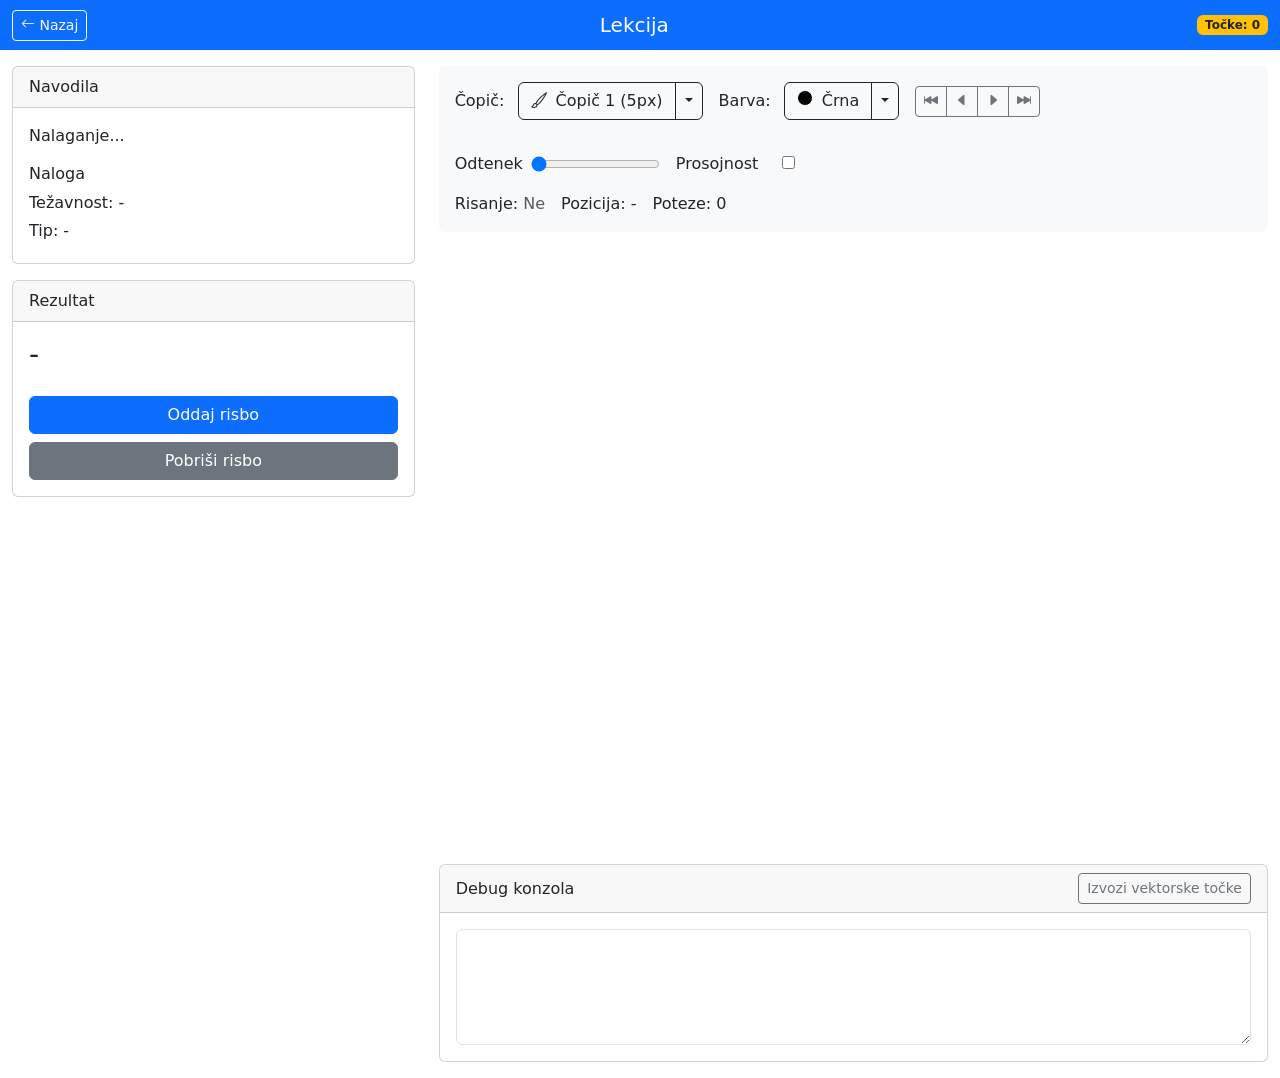
==== frontend/lesson.html @ 74f15148 "Fixed issue with opacity overlapping" ====
<!DOCTYPE html>
<html lang="sl">
<head>
    <meta charset="UTF-8">
    <meta name="viewport" content="width=device-width, initial-scale=1.0">
    <title>Učenje risanja</title>
    <link href="https://cdn.jsdelivr.net/npm/bootstrap@5.3.0/dist/css/bootstrap.min.css" rel="stylesheet">
    <link href="https://cdn.jsdelivr.net/npm/bootstrap-icons@1.10.0/font/bootstrap-icons.css" rel="stylesheet">
    <link rel="stylesheet" href="style.css">
</head>
<body>
<nav class="navbar navbar-dark bg-primary">
    <div class="container-fluid">
        <a href="index.html" class="btn btn-outline-light btn-sm">
            <i class="bi bi-arrow-left"></i> Nazaj
        </a>
        <span class="navbar-brand mb-0 h1" id="lessonTitle">Lekcija</span>
        <div class="badge bg-warning text-dark">
            Točke: <span id="totalPointsDisplayLesson">0</span>
        </div>
    </div>
</nav>

<div class="container-fluid my-3">
    <div class="row">
        <!-- LEVI STOLPEC -->
        <div class="col-md-4">
            <div class="card mb-3">
                <div class="card-header">
                    Navodila
                </div>
                <div class="card-body">
                    <p id="lessonText" class="mb-3">Nalaganje...</p>

                    <h6 id="taskName">Naloga</h6>
                    <p class="mb-1">Težavnost: <span id="taskDifficulty">-</span></p>
                    <p class="mb-1">Tip: <span id="taskType">-</span></p>
                </div>
            </div>

            <div class="card">
                <div class="card-header">
                    Rezultat
                </div>
                <div class="card-body">
                    <h3 id="scoreValue">-</h3>
                    <div id="hintsContainer"></div>
                    <button id="submitBtn" class="btn btn-primary mt-3 w-100">Oddaj risbo</button>
                    <button id="clearBtn" class="btn btn-secondary mt-2 w-100">Pobriši risbo</button>
                </div>
            </div>
        </div>

        <!-- DESNI STOLPEC -->
        <div class="col-md-8">
            <div class="toolbar mb-3 p-3 bg-light rounded">
                <div class="row g-3 align-items-center">

                    <!-- ČOPIČI: ikona + dropdown -->
                    <div class="col-auto">
                        <label class="form-label mb-0 me-2">Čopič:</label>
                        <div class="btn-group" id="brushSelectorGroup">
                            <button type="button" class="btn btn-outline-dark" id="currentBrushButton" title="Izbran čopič">
                                <i class="bi bi-brush"></i>
                                <span id="currentBrushLabel" class="ms-1">Čopič 1 (5px)</span>
                            </button>
                            <button type="button" class="btn btn-outline-dark dropdown-toggle dropdown-toggle-split"
                                    id="brushDropdownToggle"
                                    data-bs-toggle="dropdown" aria-expanded="false">
                                <span class="visually-hidden">Spremeni čopič</span>
                            </button>
                            <ul class="dropdown-menu dropdown-menu-dark" id="brushDropdownMenu"></ul>
                        </div>
                    </div>

                    <!-- BARVE: ikona + dropdown -->
                    <div class="col-auto">
                        <label class="form-label mb-0 me-2">Barva:</label>
                        <div class="btn-group" id="colorSelectorGroup">
                            <button type="button" class="btn btn-outline-dark" id="currentColorButton" title="Izbrana barva">
                                <span id="currentColorSwatch"
                                      style="display:inline-block;width:16px;height:16px;border-radius:50%;
                                             border:1px solid #fff;background:#000;"></span>
                                <span id="currentColorLabel" class="ms-1">Črna</span>
                            </button>
                            <button type="button" class="btn btn-outline-dark dropdown-toggle dropdown-toggle-split"
                                    id="colorDropdownToggle"
                                    data-bs-toggle="dropdown" aria-expanded="false">
                                <span class="visually-hidden">Spremeni barvo</span>
                            </button>
                            <ul class="dropdown-menu dropdown-menu-dark" id="colorDropdownMenu"></ul>
                        </div>
                    </div>

                    <!-- UNDO / REDO GUMBI -->
                    <div class="col-auto">
                        <div class="btn-group" role="group" aria-label="Undo/redo">
                            <button type="button" class="btn btn-outline-secondary btn-sm" id="btnFastRewind" title="Fast rewind (ena poteza nazaj)">
                                <i class="bi bi-skip-backward-fill"></i>
                            </button>
                            <button type="button" class="btn btn-outline-secondary btn-sm" id="btnRewind" title="Rewind (ena točka nazaj)">
                                <i class="bi bi-caret-left-fill"></i>
                            </button>
                            <button type="button" class="btn btn-outline-secondary btn-sm" id="btnForward" title="Forward (ena točka naprej)">
                                <i class="bi bi-caret-right-fill"></i>
                            </button>
                            <button type="button" class="btn btn-outline-secondary btn-sm" id="btnFastForward" title="Fast forward (ena poteza naprej)">
                                <i class="bi bi-skip-forward-fill"></i>
                            </button>
                        </div>
                    </div>
                    
                    <div class="row align-items-center g-3">
                        <div class="col-auto d-flex align-items-center">
                            <label class="form-label mb-0 me-2">Odtenek</label>
                                <input type="range" id="hueSlider" min="0" max="360" value="0">
                        </div>
                        <div class="col-auto d-flex align-items-center">
                            <label class="form-label mb-0 me-2">Prosojnost</label>
                                <input type="range" id="opacitySlider" min="0" max="1" step="0.01" value="1">
                        </div>        
                        <div class="col-auto">
                                <input type="checkbox" id="useOpacity">
                        </div>
                    </div>
                    

                    <div class="col-auto">
                        <span>Risanje: <span id="drawingStatus" class="text-muted">Ne</span></span>
                    </div>
                    <div class="col-auto">
                        <span>Pozicija: <span id="positionText">-</span></span>
                    </div>
                    <div class="col-auto">
                        <span>Poteze: <span id="strokeCount">0</span></span>
                    </div>
                </div>
            </div>

            <div class="canvas-wrapper position-relative d-flex justify-content-center align-items-center">
                <div id="guideLayer" class="position-absolute" style="pointer-events:none; opacity:0.25;"></div>
                <!-- Canvas za risanje -->
                <canvas id="drawingCanvas" width="800" height="600"></canvas>
            </div>

            <!-- DEBUG KONZOLA -->
            <div class="card mt-3">
                <div class="card-header d-flex justify-content-between align-items-center">
                    <span>Debug konzola</span>
                    <button type="button" class="btn btn-sm btn-outline-secondary" id="btnExportHistory">
                        Izvozi vektorske točke
                    </button>
                </div>
                <div class="card-body">
                    <textarea id="debugConsole" class="form-control" rows="5" readonly
                              style="font-family: monospace; font-size: 0.85rem;"></textarea>
                </div>
            </div>
            <!-- KONEC DEBUG KONZOLE -->
        </div>
    </div>
</div>

<script src="https://cdn.jsdelivr.net/npm/bootstrap@5.3.0/dist/js/bootstrap.bundle.min.js"></script>

<script src="config.js"></script>

<script src="courses/courses.js"></script>
<script src="courses/tasks.js"></script>

<script src="drawing/brushes.js"></script>
<script src="drawing/canvas.js"></script>
<script src="drawing/tracing.js"></script>
<script src="drawing/colors.js"></script>

<script src="app.js"></script>
</body>
</html>
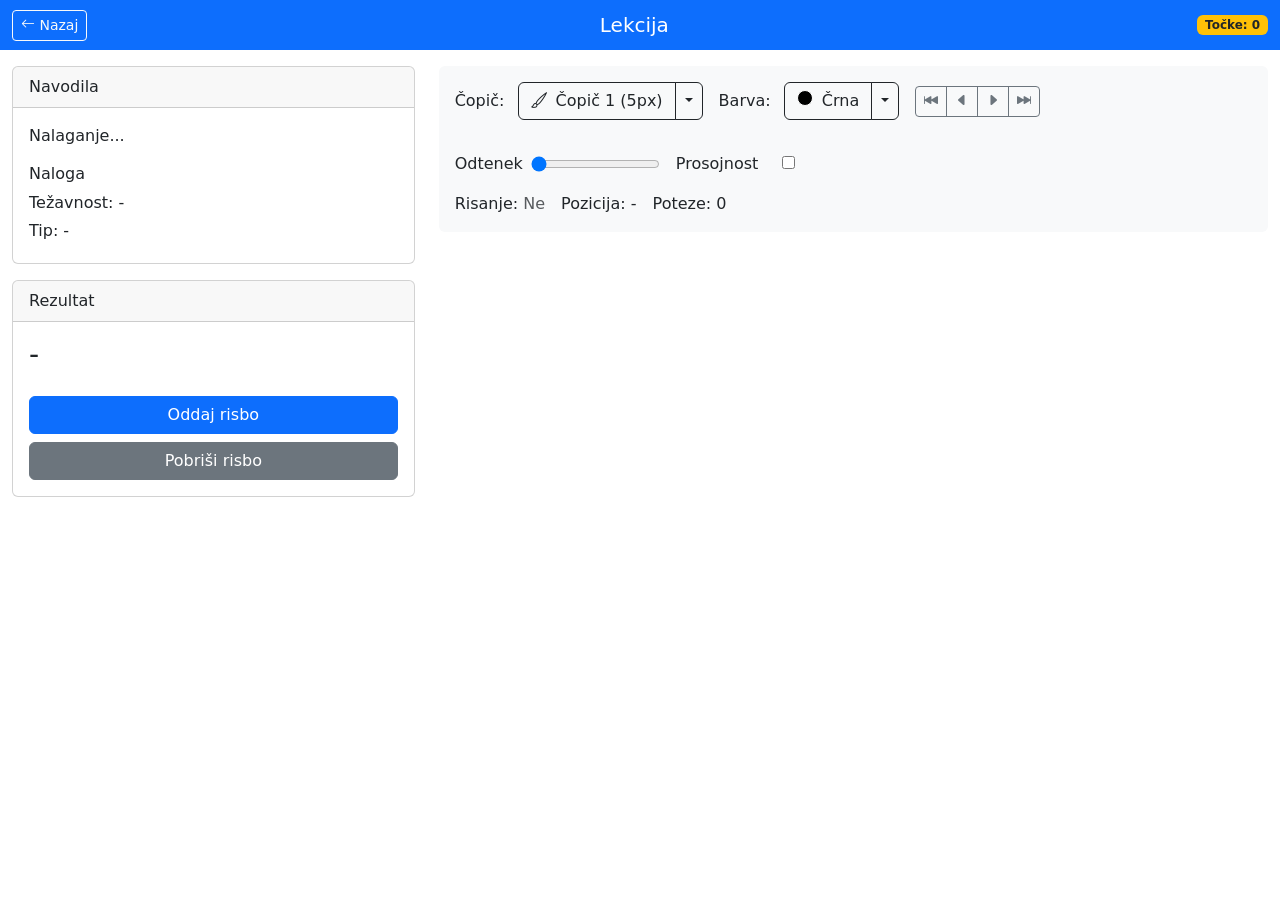
==== commit 2234f714: "Merge branch 'pro' into feature/shadowing" ====
--- a/frontend/lesson.html
+++ b/frontend/lesson.html
@@ -30,9 +30,10 @@
                     Navodila
                 </div>
                 <div class="card-body">
-                    <p id="lessonText" class="mb-3">Nalaganje...</p>
+                    <p id="taskInstructions" class="mb-3">Nalaganje...</p>
 
                     <h6 id="taskName">Naloga</h6>
+
                     <p class="mb-1">Težavnost: <span id="taskDifficulty">-</span></p>
                     <p class="mb-1">Tip: <span id="taskType">-</span></p>
                 </div>
@@ -143,20 +144,6 @@
                 <canvas id="drawingCanvas" width="800" height="600"></canvas>
             </div>
 
-            <!-- DEBUG KONZOLA -->
-            <div class="card mt-3">
-                <div class="card-header d-flex justify-content-between align-items-center">
-                    <span>Debug konzola</span>
-                    <button type="button" class="btn btn-sm btn-outline-secondary" id="btnExportHistory">
-                        Izvozi vektorske točke
-                    </button>
-                </div>
-                <div class="card-body">
-                    <textarea id="debugConsole" class="form-control" rows="5" readonly
-                              style="font-family: monospace; font-size: 0.85rem;"></textarea>
-                </div>
-            </div>
-            <!-- KONEC DEBUG KONZOLE -->
         </div>
     </div>
 </div>
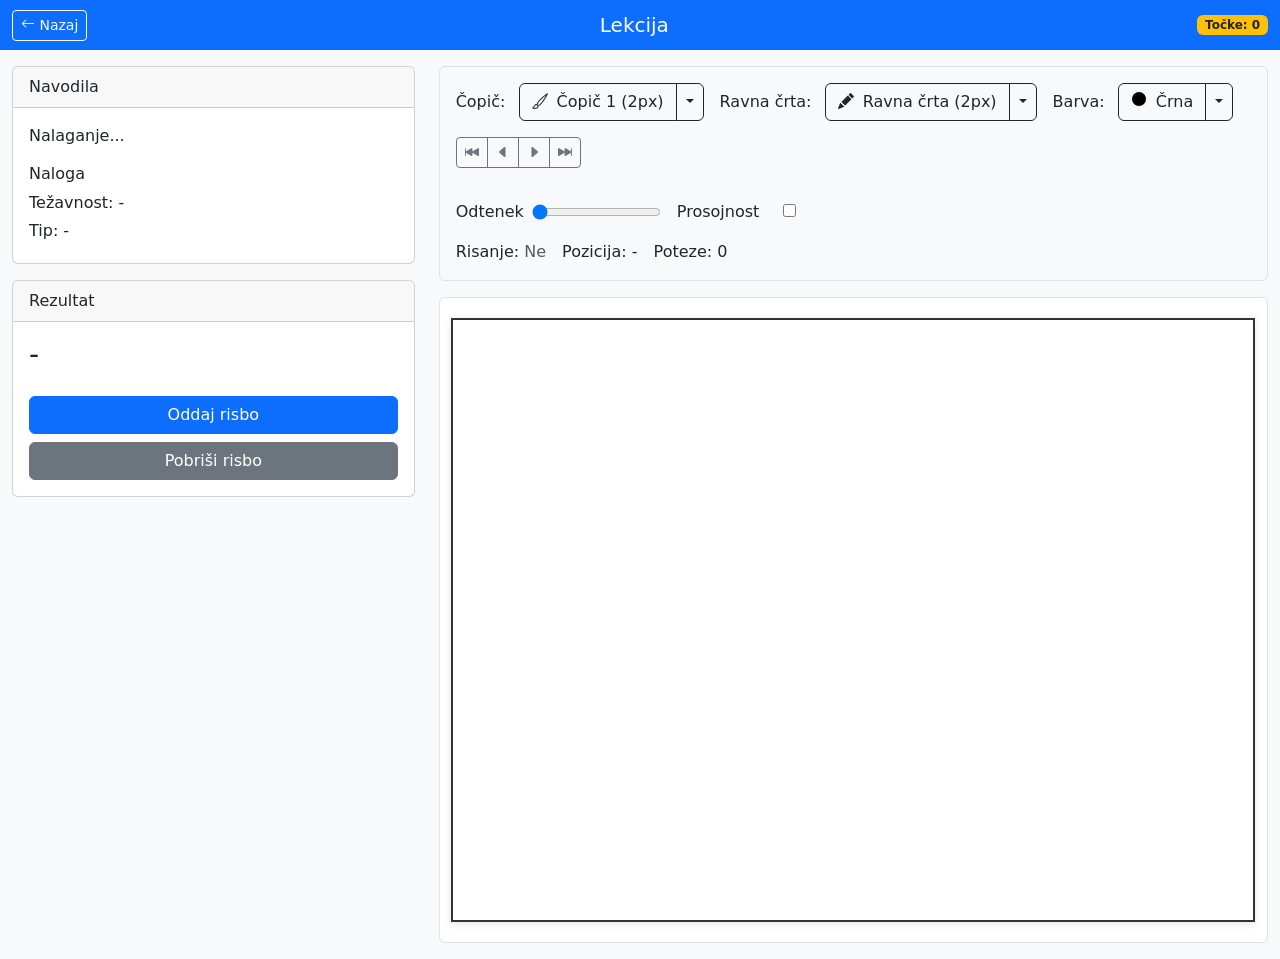
==== commit aab12cfe: "končna logika risanja in implementacija linewidth.js" ====
--- a/frontend/lesson.html
+++ b/frontend/lesson.html
@@ -71,6 +71,23 @@
                                 <span class="visually-hidden">Spremeni čopič</span>
                             </button>
                             <ul class="dropdown-menu dropdown-menu-dark" id="brushDropdownMenu"></ul>
+                        </div>
+                    </div>
+
+                    <!-- ikona za ravnu crtu + dropdown za thickness -->
+                    <div class="col-auto">
+                        <label class="form-label mb-0 me-2">Ravna črta:</label>
+                        <div class="btn-group" id="lineWidthSelectorGroup">
+                            <button type="button" class="btn btn-outline-dark" id="lineToolBtn" title="Ravna crta" onclick="setCurrentTool('line')">
+                                <i class="bi bi-pencil-fill"></i>
+                                <span id="currentLineWidthLabel" class="ms-1">Ravna črta (2px)</span>
+                            </button>
+                            <button type="button" class="btn btn-outline-dark dropdown-toggle dropdown-toggle-split"
+                                    id="lineWidthDropdownToggle"
+                                    data-bs-toggle="dropdown" aria-expanded="false">
+                                <span class="visually-hidden">Promijeni debljinu črte</span>
+                            </button>
+                            <ul class="dropdown-menu dropdown-menu-dark" id="lineWidthDropdownMenu"></ul>
                         </div>
                     </div>
 
@@ -157,6 +174,7 @@
 
 <script src="drawing/brushes.js"></script>
 <script src="drawing/canvas.js"></script>
+<script src="drawing/linewidth.js"></script>
 <script src="drawing/tracing.js"></script>
 <script src="drawing/colors.js"></script>
 
--- a/frontend/style.css
+++ b/frontend/style.css
@@ -0,0 +1,78 @@
+/* GLOBAL STYLES */
+
+body {
+    background-color: #f8f9fa;
+    min-height: 100vh;
+}
+
+/* CANVAS STYLES */
+
+.canvas-wrapper {
+    position: relative;
+    display: flex;
+    justify-content: center;
+    background: #ffffff;
+    border: 1px solid #dee2e6;
+    border-radius: 0.375rem;
+    padding: 20px;
+}
+
+#drawingCanvas {
+    border: 2px solid #333;
+    cursor: crosshair;
+    background: white;
+    display: block;
+    box-shadow: 0 2px 8px rgba(0,0,0,0.1);
+}
+
+/* TOOLBAR STYLES */
+
+.toolbar {
+    border: 1px solid #dee2e6;
+}
+
+.form-range {
+    cursor: pointer;
+}
+
+.form-control-color {
+    cursor: pointer;
+}
+
+/* LINE TOOL BUTTON */
+#lineToolBtn {
+    min-width: 150px;
+}
+
+#lineToolBtn.active {
+    background-color: #0d6efd;
+    color: white;
+    border-color: #0d6efd;
+}
+
+
+/* RESPONSIVE */
+
+@media (max-width: 768px) {
+    #drawingCanvas {
+        max-width: 100%;
+        height: auto;
+    }
+
+    .canvas-wrapper {
+        padding: 10px;
+    }
+}
+
+
+
+/* ==================== */
+/* DEBUG PANEL          */
+/* ==================== */
+
+#jsonOutput {
+    font-family: "Courier New", monospace;
+    font-size: 12px;
+    white-space: pre-wrap;
+    word-wrap: break-word;
+}
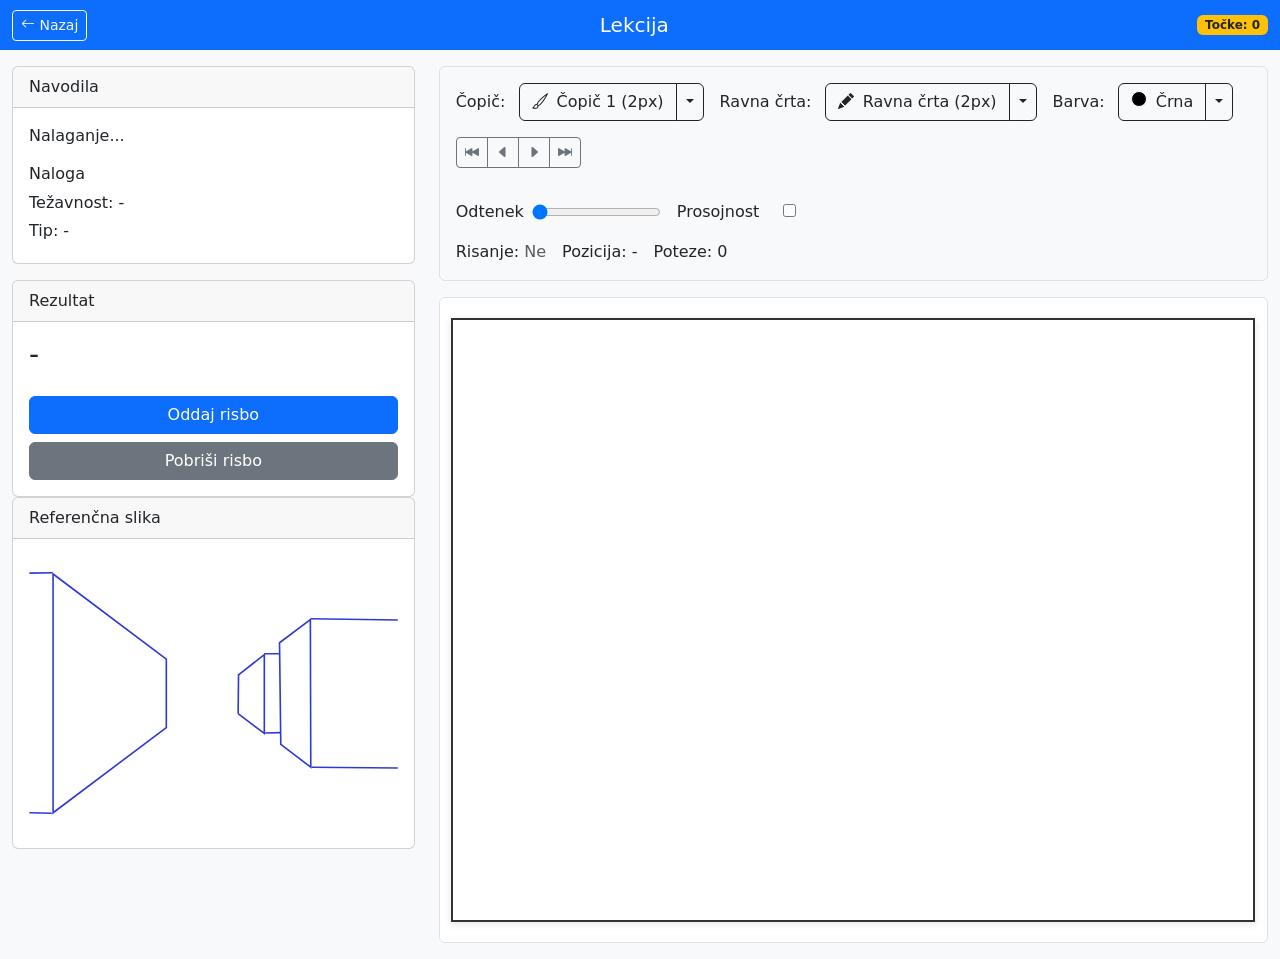
==== commit bdf54489: "Prikaz referencne slike" ====
--- a/frontend/lesson.html
+++ b/frontend/lesson.html
@@ -49,6 +49,16 @@
                     <button id="submitBtn" class="btn btn-primary mt-3 w-100">Oddaj risbo</button>
                     <button id="clearBtn" class="btn btn-secondary mt-2 w-100">Pobriši risbo</button>
                 </div>
+            </div>
+            <!-- REFERENČNA SLIKA-->
+            <div class="card">
+                <div class="card-header">
+                    Referenčna slika
+                </div>
+                <div class="card-body">
+                    <img id =referenceImage src="../backend/assets/svgs/Perspektiva/PerspektivaTest.svg" class="img-fluid rounded" style="max-height: 400px;">
+                </div>
+                
             </div>
         </div>
 
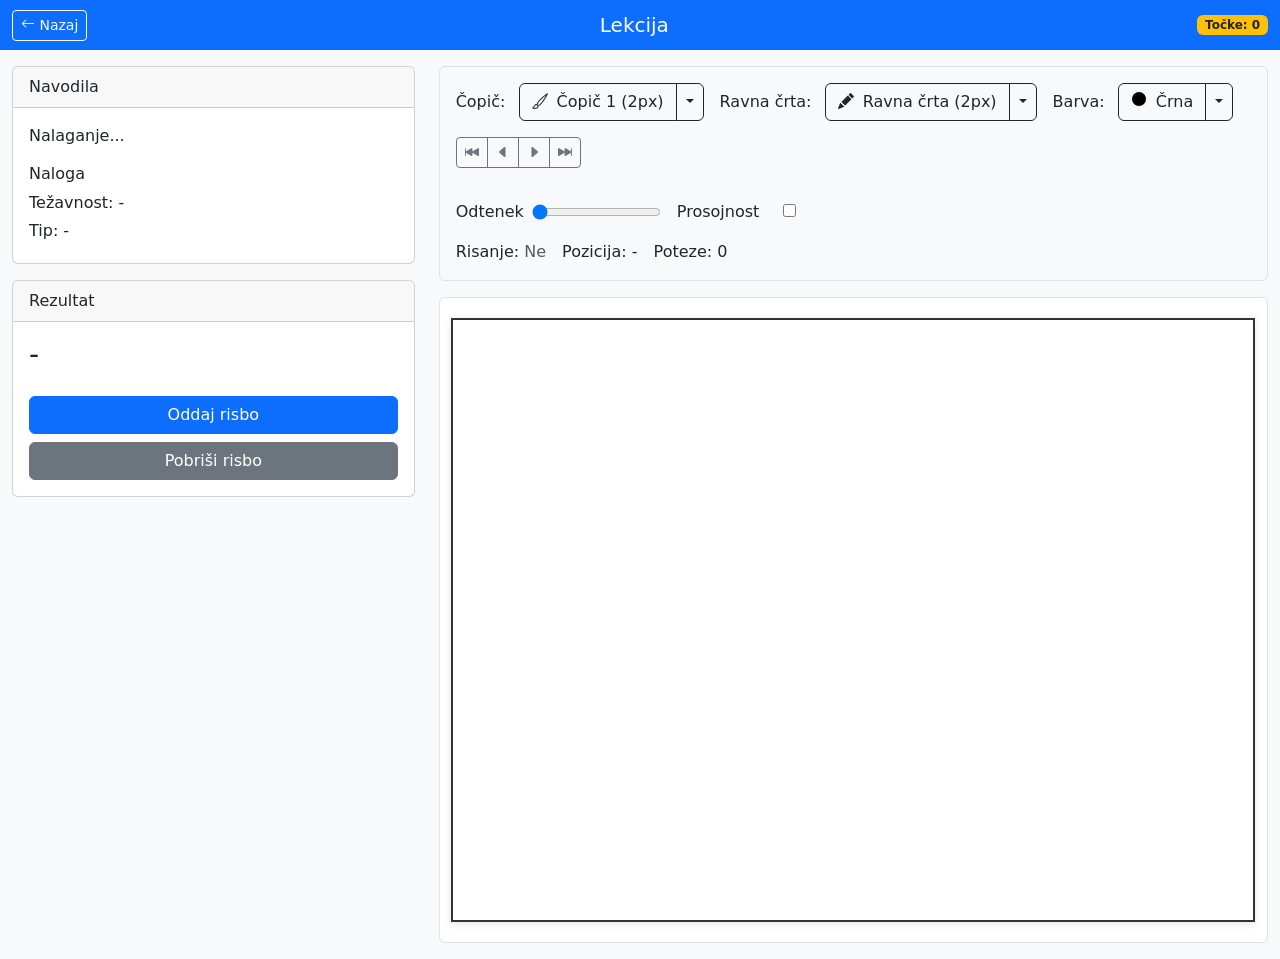
==== commit 7b9f7a0a: "Merge branch 'pro' into better-tracing" ====
--- a/frontend/lesson.html
+++ b/frontend/lesson.html
@@ -49,16 +49,6 @@
                     <button id="submitBtn" class="btn btn-primary mt-3 w-100">Oddaj risbo</button>
                     <button id="clearBtn" class="btn btn-secondary mt-2 w-100">Pobriši risbo</button>
                 </div>
-            </div>
-            <!-- REFERENČNA SLIKA-->
-            <div class="card">
-                <div class="card-header">
-                    Referenčna slika
-                </div>
-                <div class="card-body">
-                    <img id =referenceImage src="../backend/assets/svgs/Perspektiva/PerspektivaTest.svg" class="img-fluid rounded" style="max-height: 400px;">
-                </div>
-                
             </div>
         </div>
 
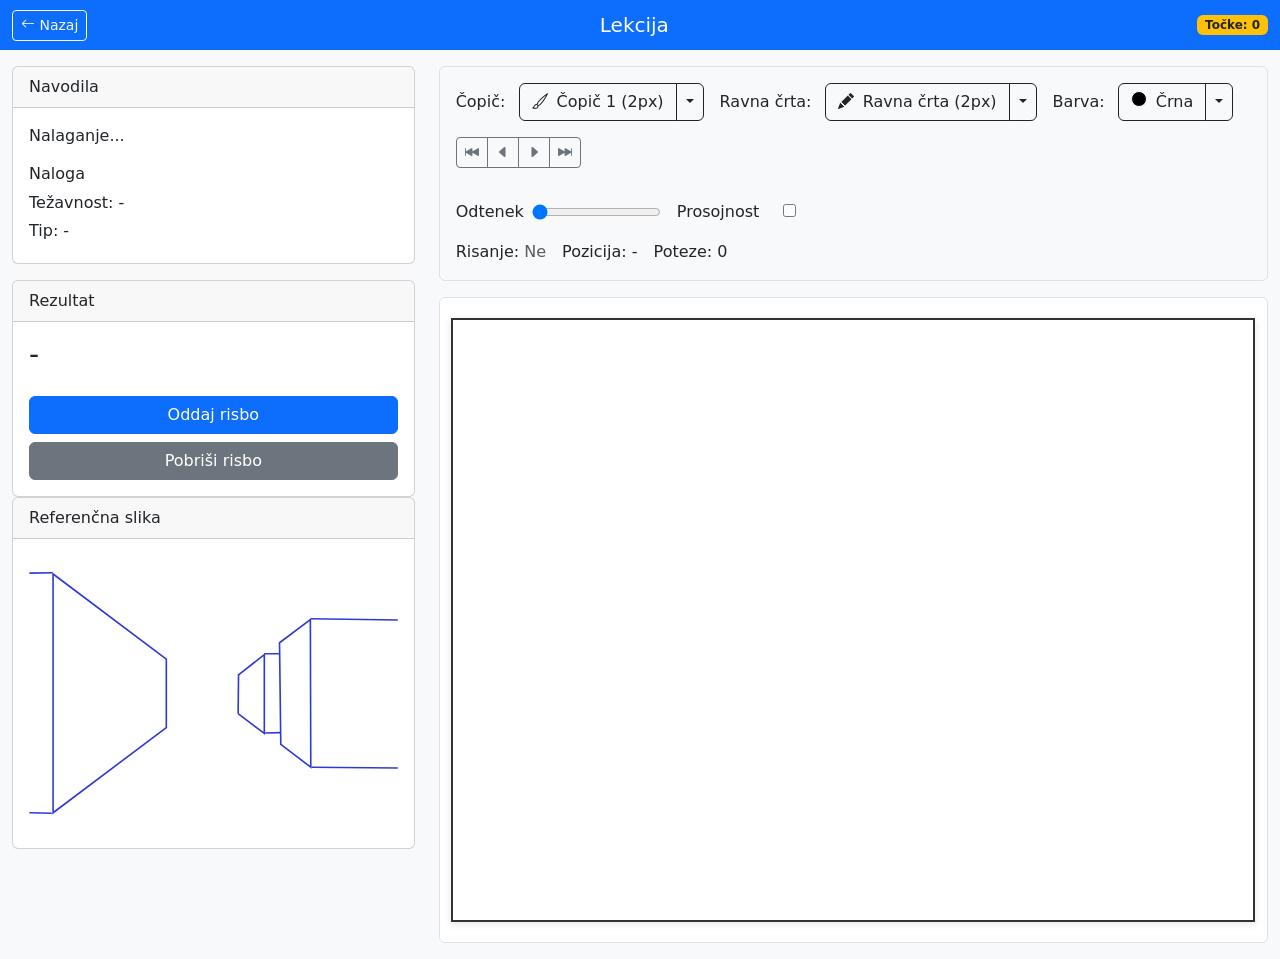
==== commit 74fec798: "Merge pull request #20 from AnejPo/feature/perspektiva-prikaz-slik Prikaz referencne slike" ====
--- a/frontend/lesson.html
+++ b/frontend/lesson.html
@@ -49,6 +49,16 @@
                     <button id="submitBtn" class="btn btn-primary mt-3 w-100">Oddaj risbo</button>
                     <button id="clearBtn" class="btn btn-secondary mt-2 w-100">Pobriši risbo</button>
                 </div>
+            </div>
+            <!-- REFERENČNA SLIKA-->
+            <div class="card">
+                <div class="card-header">
+                    Referenčna slika
+                </div>
+                <div class="card-body">
+                    <img id =referenceImage src="../backend/assets/svgs/Perspektiva/PerspektivaTest.svg" class="img-fluid rounded" style="max-height: 400px;">
+                </div>
+                
             </div>
         </div>
 
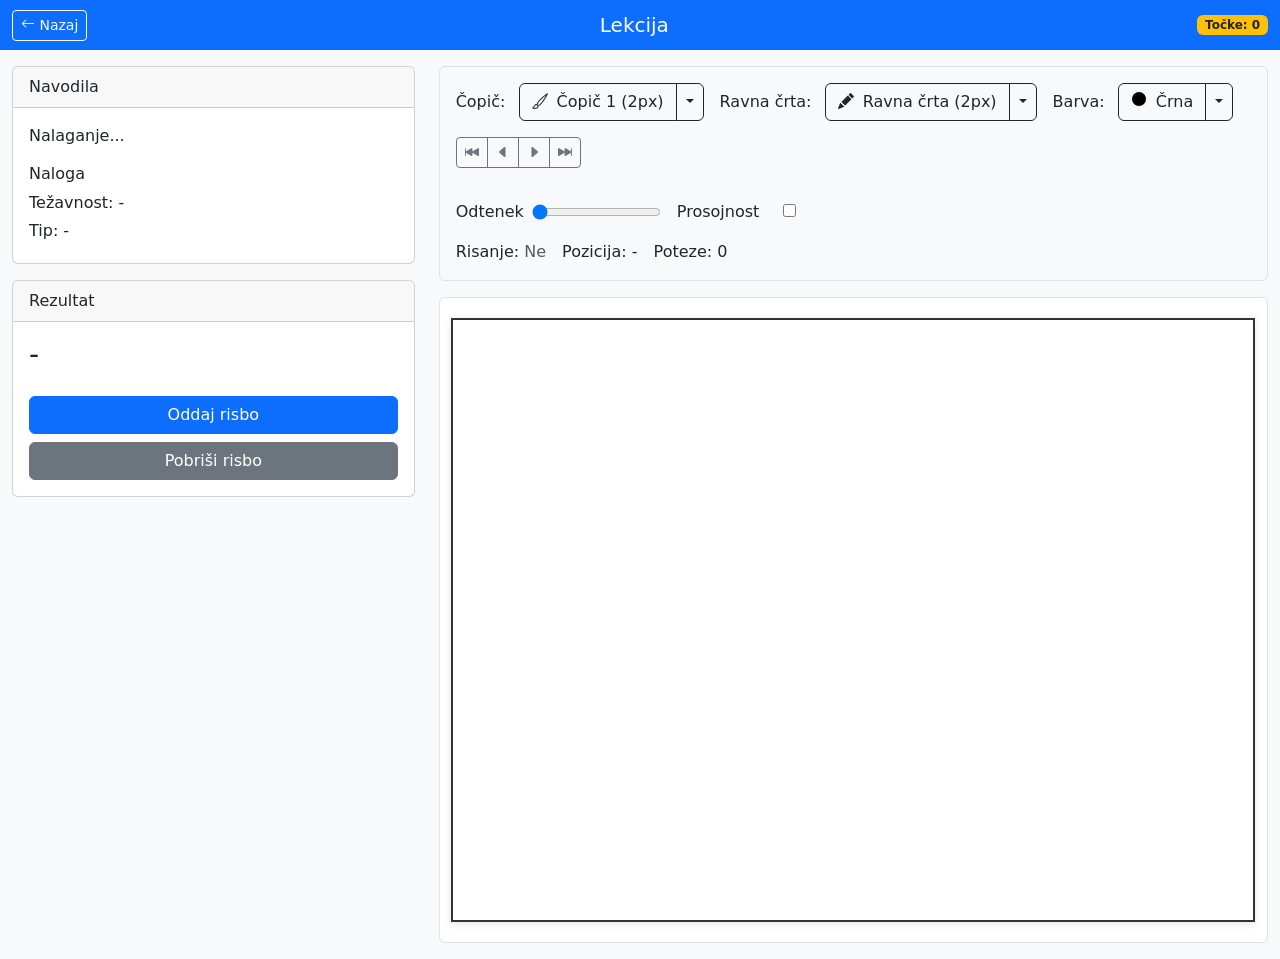
==== commit c5fff295: "Fixed reference image based on manifest" ====
--- a/frontend/lesson.html
+++ b/frontend/lesson.html
@@ -51,12 +51,12 @@
                 </div>
             </div>
             <!-- REFERENČNA SLIKA-->
-            <div class="card">
+            <div id="referenceCard" class="card" style="display: none;">
                 <div class="card-header">
                     Referenčna slika
                 </div>
                 <div class="card-body">
-                    <img id =referenceImage src="../backend/assets/svgs/Perspektiva/PerspektivaTest.svg" class="img-fluid rounded" style="max-height: 400px;">
+                    <img id="referenceImage" class="img-fluid rounded" style="max-height: 400px;" alt="Reference image">
                 </div>
                 
             </div>
--- a/frontend/style.css
+++ b/frontend/style.css
@@ -75,4 +75,8 @@
     font-size: 12px;
     white-space: pre-wrap;
     word-wrap: break-word;
+}
+
+#taskInstructions{
+    white-space: pre-line;
 }
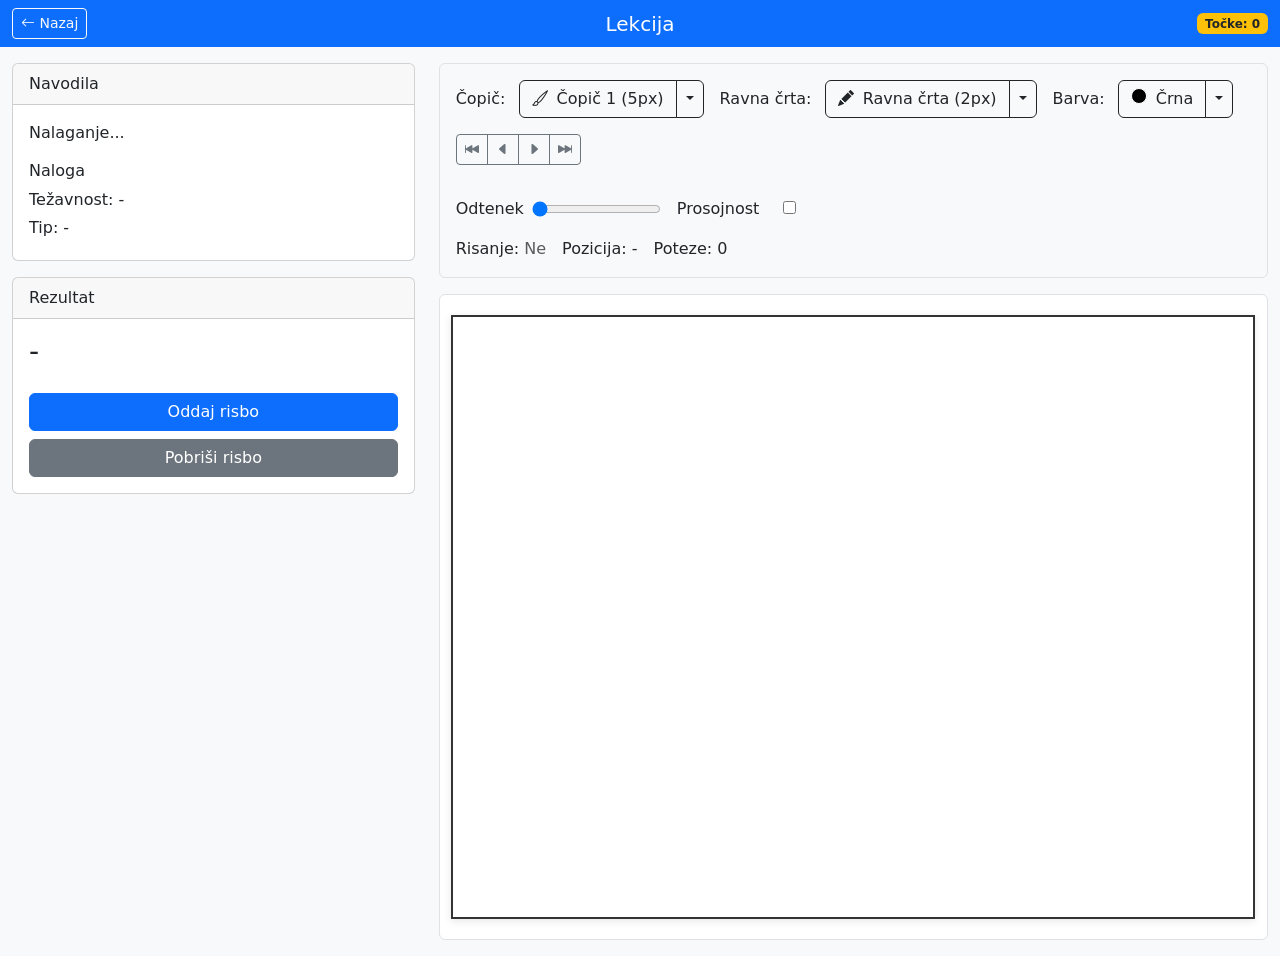
==== commit 3a9f6e23: "Dodan opis lekcije in logika za prikazivanje navodil" ====
--- a/frontend/lesson.html
+++ b/frontend/lesson.html
@@ -11,10 +11,15 @@
 <body>
 <nav class="navbar navbar-dark bg-primary">
     <div class="container-fluid">
-        <a href="index.html" class="btn btn-outline-light btn-sm">
-            <i class="bi bi-arrow-left"></i> Nazaj
-        </a>
-        <span class="navbar-brand mb-0 h1" id="lessonTitle">Lekcija</span>
+        <div class="left-controls d-flex align-items-center">
+            <a href="index.html" class="btn btn-outline-light btn-sm">
+                <i class="bi bi-arrow-left"></i> Nazaj
+            </a>
+            <button id="showLessonInstructionsBtn" class="btn btn-outline-light btn-sm ms-2" style="display:none;">
+                <i class="bi bi-info-circle"></i> Opis lekcije
+            </button>
+        </div>
+        <span class="navbar-brand mb-0 h1 centered" id="lessonTitle">Lekcija</span>
         <div class="badge bg-warning text-dark">
             Točke: <span id="totalPointsDisplayLesson">0</span>
         </div>
@@ -30,7 +35,7 @@
                     Navodila
                 </div>
                 <div class="card-body">
-                    <p id="taskInstructions" class="mb-3">Nalaganje...</p>
+                    <p id="taskInstructions" class="mb-3 preserve-whitespace">Nalaganje...</p>
 
                     <h6 id="taskName">Naloga</h6>
 
@@ -175,6 +180,38 @@
     </div>
 </div>
 
+<!-- Modalno okno z navodili za lekcijo  -->
+<div class="modal fade" id="lessonInstructionsModal" tabindex="-1" aria-labelledby="lessonInstructionsModalLabel" aria-hidden="true">
+  <div class="modal-dialog modal-lg modal-dialog-centered">
+    <div class="modal-content">
+      <div class="modal-header">
+        <h5 class="modal-title" id="lessonInstructionsModalTitle">Lekcija</h5>
+        <button type="button" class="btn-close" data-bs-dismiss="modal" aria-label="Close"></button>
+      </div>
+      <div class="modal-body preserve-whitespace" id="lessonInstructionsModalBody">Nalagam...</div>
+      <div class="modal-footer">
+        <button type="button" class="btn btn-primary" id="lessonContinueBtn" data-bs-dismiss="modal">Continue</button>
+      </div>
+    </div>
+  </div>
+</div>
+
+<!-- Modalno okno opravila, ki prikazuje navodila za vsako opravilo -->
+<div class="modal fade" id="taskModal" tabindex="-1" aria-labelledby="taskModalLabel" aria-hidden="true">
+  <div class="modal-dialog modal-lg modal-dialog-centered">
+    <div class="modal-content">
+      <div class="modal-header">
+        <h5 class="modal-title" id="taskModalTitle">Naloga</h5>
+        <button type="button" class="btn-close" data-bs-dismiss="modal" aria-label="Close"></button>
+      </div>
+      <div class="modal-body preserve-whitespace" id="taskModalBody">Nalagam...</div>
+      <div class="modal-footer">
+        <button type="button" class="btn btn-secondary" data-bs-dismiss="modal">Nazaj</button>
+      </div>
+    </div>
+  </div>
+</div>
+
 <script src="https://cdn.jsdelivr.net/npm/bootstrap@5.3.0/dist/js/bootstrap.bundle.min.js"></script>
 
 <script src="config.js"></script>
--- a/frontend/style.css
+++ b/frontend/style.css
@@ -79,4 +79,38 @@
 
 #taskInstructions{
     white-space: pre-line;
-}+}
+
+/* Uporabni razred, ki ohrani prelomne vrstice iz polj JSON v elementu */
+.preserve-whitespace{
+    white-space: pre-line;
+}
+
+/* Oblika za gumb z informacijami o opravilu */
+.task-info-btn {
+    padding: 0.22rem 0.35rem;
+    line-height: 1;
+}
+
+/* Centriraj navigacijsko vrstico, hkrati pa ohrani funkcionalnost levih/desnih kontrolnikov */
+.navbar .container-fluid { position: relative; }
+.navbar .navbar-brand.centered {
+    position: absolute;
+    left: 50%;
+    transform: translateX(-50%);
+    margin: 0;
+}
+
+/* Leve kontrolnike naj bodo nad sredinsko nameščeno blagovno znamko, da bodo gumbi še vedno klikljivi */
+.navbar .left-controls { z-index: 2; }
+
+@media (max-width: 576px) {
+    /* Na majhnih zaslonih naj blagovna znamka normalno teče, da se izogne ​​prekrivanju */
+    .navbar .navbar-brand.centered {
+        position: static;
+        transform: none;
+        text-align: center;
+        display: block;
+        width: 100%;
+    }
+}
